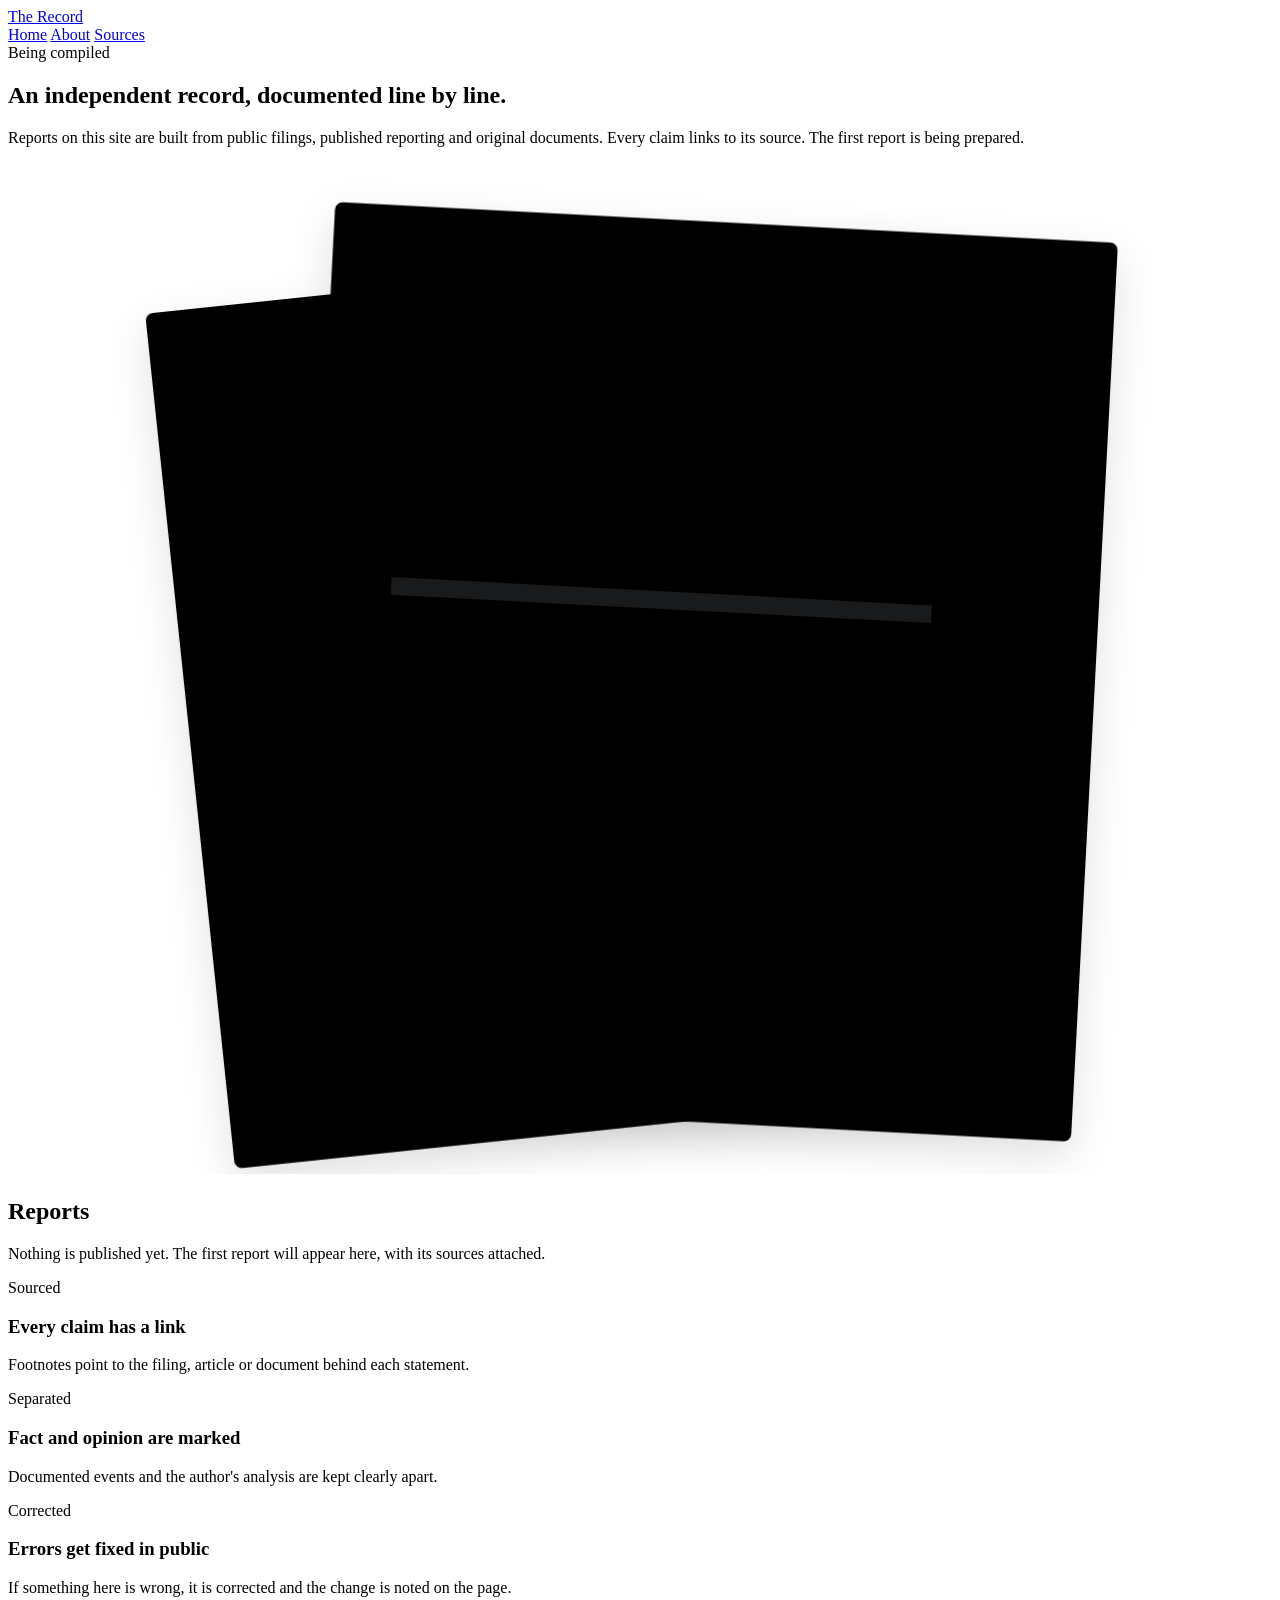
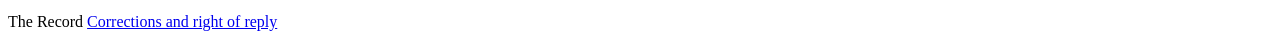
==== index.html @ 5d015548 "Create initial index.html with basic layout Initial HTML structure for the site, including header, m" ====
<!DOCTYPE html>
<html lang="en">
<head>
<meta charset="utf-8">
<meta name="viewport" content="width=device-width, initial-scale=1">
<title>The Record</title>
<meta name="description" content="An independent, sourced record. The first report is being prepared.">
<link rel="preconnect" href="https://fonts.googleapis.com">
<link rel="preconnect" href="https://fonts.gstatic.com" crossorigin>
<link href="https://fonts.googleapis.com/css2?family=Archivo:wdth,wght@62..125,600..800&family=Source+Serif+4:ital,opsz,wght@0,8..60,400;0,8..60,600;1,8..60,400&display=swap" rel="stylesheet">
<link rel="stylesheet" href="style.css">
</head>
<body>
<!-- SITE NAME: change "The Record" here, in <title>, and on every page -->
<header class="top"><div class="wrap">
  <a class="brand" href="index.html"><i aria-hidden="true"></i>The Record</a>
  <nav aria-label="Main">
    <a href="index.html" aria-current="page">Home</a>
    <a href="about.html">About</a>
    <a href="sources.html">Sources</a>
  </nav>
</div></header>

<main>
<section class="hero"><div class="wrap">
  <div>
    <span class="status"><b aria-hidden="true"></b>Being compiled</span>
    <h1>An independent record, documented line by line.</h1>
    <p class="lede">Reports on this site are built from public filings, published reporting and original documents. Every claim links to its source. The first report is being prepared.</p>
  </div>
  <div class="fig" aria-hidden="true">
    <svg viewBox="0 0 500 400" role="presentation">
      <defs><filter id="sh" x="-10%" y="-10%" width="130%" height="130%"><feDropShadow dx="0" dy="6" stdDeviation="8" flood-opacity=".12"/></filter></defs>
      <g transform="rotate(-6 250 200)"><rect class="sheet" x="70" y="40" width="300" height="340" rx="3" filter="url(#sh)"/></g>
      <g transform="rotate(3 250 200)"><rect class="sheet" x="120" y="22" width="310" height="356" rx="3" filter="url(#sh)"/>
        <rect class="ln" x="150" y="56" width="140" height="14"/>
        <rect class="ln" x="150" y="96" width="250" height="7"/><rect class="ln" x="150" y="114" width="232" height="7"/>
        <rect class="rd" x="150" y="132" width="120" height="9"/><rect class="ln" x="278" y="133" width="110" height="7"/>
        <rect class="ln" x="150" y="150" width="244" height="7"/>
        <rect class="hl" x="146" y="164" width="226" height="17"/><rect x="150" y="169" width="214" height="7" fill="#1d1f22" opacity=".85"/>
        <rect class="ln" x="150" y="190" width="238" height="7"/><rect class="rd" x="150" y="208" width="190" height="9"/>
        <rect class="ln" x="150" y="226" width="250" height="7"/><rect class="ln" x="150" y="244" width="200" height="7"/>
        <rect class="ln" x="150" y="276" width="250" height="7"/><rect class="rd" x="246" y="293" width="150" height="9"/><rect class="ln" x="150" y="294" width="88" height="7"/>
        <rect class="ln" x="150" y="312" width="226" height="7"/><rect class="ln" x="150" y="330" width="160" height="7"/>
      </g>
    </svg>
  </div>
</div></section>

<section class="band" id="reports"><div class="wrap"><div class="read">
  <h2>Reports</h2>
  <!-- POSTS: when a report is published, delete the "empty" block and add an <li> to the list, newest first.
  <ul class="posts">
    <li><time datetime="2026-12-01">1 Dec 2026</time><div><h3><a href="posts/first-report.html">Report title</a></h3><p>One-sentence summary.</p></div></li>
  </ul>
  -->
  <div class="empty">
    <div class="bars" aria-hidden="true"><span style="width:92%"></span><span style="width:74%"></span><span style="width:58%"></span></div>
    <p>Nothing is published yet. The first report will appear here, with its sources attached.</p>
  </div>
</div></div></section>

<section class="band alt"><div class="wrap">
  <div class="cols">
    <div><span class="label">Sourced</span><h3>Every claim has a link</h3><p>Footnotes point to the filing, article or document behind each statement.</p></div>
    <div><span class="label">Separated</span><h3>Fact and opinion are marked</h3><p>Documented events and the author's analysis are kept clearly apart.</p></div>
    <div><span class="label">Corrected</span><h3>Errors get fixed in public</h3><p>If something here is wrong, it is corrected and the change is noted on the page.</p></div>
  </div>
</div></section>
</main>

<footer class="foot"><div class="wrap">
  <span>The Record</span>
  <span><a href="about.html#corrections">Corrections and right of reply</a></span>
</div></footer>
</body>
</html>
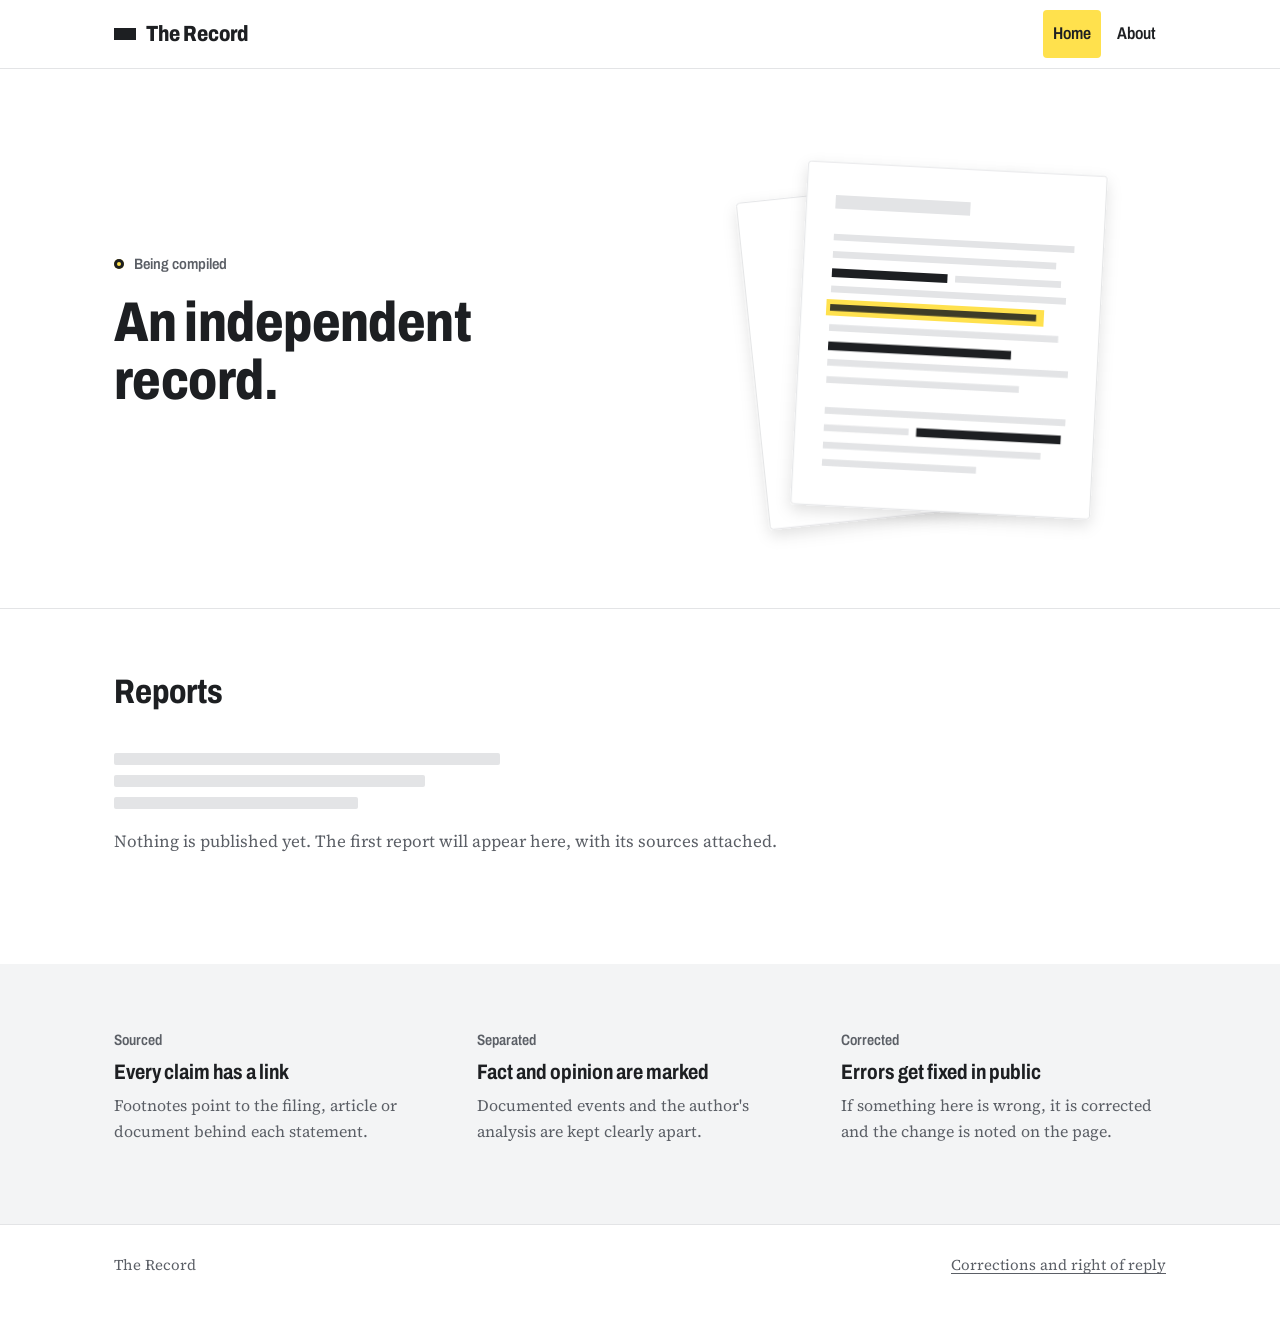
==== commit 87cc7a56: "Update index.html by removing Sources link and editing text Removed the 'Sources' link and updated t" ====
--- a/index.html
+++ b/index.html
@@ -17,7 +17,6 @@
   <nav aria-label="Main">
     <a href="index.html" aria-current="page">Home</a>
     <a href="about.html">About</a>
-    <a href="sources.html">Sources</a>
   </nav>
 </div></header>
 
@@ -25,8 +24,7 @@
 <section class="hero"><div class="wrap">
   <div>
     <span class="status"><b aria-hidden="true"></b>Being compiled</span>
-    <h1>An independent record, documented line by line.</h1>
-    <p class="lede">Reports on this site are built from public filings, published reporting and original documents. Every claim links to its source. The first report is being prepared.</p>
+    <h1>An independent record.</h1>
   </div>
   <div class="fig" aria-hidden="true">
     <svg viewBox="0 0 500 400" role="presentation">
--- a/style.css
+++ b/style.css
@@ -0,0 +1,101 @@
+/*
+VOICE: calm, exact, documentary. A record, not a rant.
+IDEA: a case file being compiled — pages with redaction bars and one highlighted line.
+PICTURE: a stack of drawn document sheets; bars mark what's not yet published.
+COLOUR and TYPE: white ground, graphite ink, highlighter yellow for the one thing that matters. Archivo (condensed) for titles, Source Serif 4 for reading.
+LAYOUT: one centred reading column; full-width bands; a single-row nav that wraps.
+*/
+:root{
+  color-scheme:light dark;
+  --bg:light-dark(#ffffff,#16181b);
+  --ink:light-dark(#1d1f22,#e9e9e6);
+  --soft:light-dark(#5b5f66,#a4a8ae);
+  --rule:light-dark(#e3e4e6,#2c2f34);
+  --panel:light-dark(#f3f4f5,#1e2125);
+  --mark:#ffe14d;
+  --bar:light-dark(#1d1f22,#e9e9e6);
+  --sheet:light-dark(#ffffff,#24272c);
+}
+:root[data-theme=light]{color-scheme:light}
+:root[data-theme=dark]{color-scheme:dark}
+*{box-sizing:border-box;min-width:0}
+html{scroll-padding-top:72px}
+body{margin:0;background:var(--bg);color:var(--ink);font:17px/1.65 "Source Serif 4",Georgia,serif;overflow-x:clip}
+a{color:inherit;text-decoration-thickness:1px;text-underline-offset:3px}
+a:hover{text-decoration-color:var(--mark);text-decoration-thickness:3px}
+a:focus-visible,button:focus-visible{outline:3px solid var(--mark);outline-offset:3px;border-radius:2px}
+.wrap{max-width:1180px;margin:0 auto;padding:0 max(5vw,16px)}
+.read{max-width:680px}
+h1,h2,h3,.brand,nav,.label{font-family:"Archivo","Arial Narrow",system-ui,sans-serif;font-stretch:80%}
+h1{font-size:clamp(36px,6vw,56px);line-height:1.04;font-weight:800;margin:0 0 18px;text-wrap:balance;letter-spacing:-.01em}
+h2{font-size:clamp(26px,3.4vw,34px);line-height:1.1;font-weight:750;margin:0 0 14px;text-wrap:balance}
+h3{font-size:21px;line-height:1.2;font-weight:700;margin:0 0 6px}
+p{margin:0 0 1em}
+.lede{font-size:clamp(18px,2vw,21px);color:var(--soft);max-width:34em}
+mark{background:linear-gradient(transparent 12%,var(--mark) 12%,var(--mark) 88%,transparent 88%);color:#1d1f22;padding:0 .15em}
+
+/* header */
+.top{border-bottom:1px solid var(--rule);background:var(--bg)}
+.top .wrap{display:flex;flex-wrap:wrap;align-items:center;justify-content:space-between;gap:8px 24px;min-height:64px;padding-block:10px}
+.brand{font-size:22px;font-weight:800;text-decoration:none;display:flex;align-items:center;gap:10px}
+.brand i{display:inline-block;width:22px;height:12px;background:var(--bar)}
+nav{display:flex;flex-wrap:wrap;gap:4px 6px;font-size:17px;font-weight:600}
+nav a{text-decoration:none;padding:10px 10px;border-radius:4px}
+nav a[aria-current]{background:var(--mark);color:#1d1f22}
+
+/* hero */
+.hero{padding:clamp(36px,6vw,84px) 0}
+.hero .wrap{display:grid;grid-template-columns:minmax(0,1.05fr) minmax(0,1fr);gap:clamp(24px,5vw,72px);align-items:center}
+.status{display:inline-flex;align-items:center;gap:10px;font:600 15px/1 "Archivo",system-ui,sans-serif;font-stretch:85%;color:var(--soft);margin-bottom:22px}
+.status b{width:10px;height:10px;border-radius:50%;background:var(--mark);box-shadow:0 0 0 3px light-dark(#1d1f22,#e9e9e6) inset}
+.fig{position:relative;aspect-ratio:5/4;width:100%}
+.fig svg{position:absolute;inset:0;width:100%;height:100%;overflow:visible}
+.sheet{fill:var(--sheet);stroke:var(--rule)}
+.ln{fill:var(--rule)}
+.rd{fill:var(--bar)}
+.hl{fill:var(--mark);transform-box:fill-box;transform-origin:left;animation:sweep 1.1s .5s cubic-bezier(.6,0,.2,1) both}
+@keyframes sweep{from{transform:scaleX(0)}to{transform:scaleX(1)}}
+@media(prefers-reduced-motion:reduce){.hl{animation:none}}
+
+/* bands */
+.band{padding:clamp(36px,5vw,72px) 0;border-top:1px solid var(--rule)}
+.band.alt{background:var(--panel);border-top:0}
+.cols{display:grid;grid-template-columns:repeat(3,minmax(0,1fr));gap:clamp(20px,3vw,40px)}
+.cols p{color:var(--soft);font-size:16px}
+.label{font-size:15px;font-weight:600;color:var(--soft);margin-bottom:8px;display:block}
+
+/* posts list */
+.posts{list-style:none;margin:0;padding:0;border-top:2px solid var(--ink)}
+.posts li{border-bottom:1px solid var(--rule);padding:22px 0;display:grid;grid-template-columns:9em minmax(0,1fr);gap:8px 24px}
+.posts time{font:600 15px/1.6 "Archivo",system-ui,sans-serif;font-stretch:85%;color:var(--soft);white-space:nowrap}
+.posts p{color:var(--soft);margin:0}
+.empty{padding:28px 0;color:var(--soft)}
+.empty .bars{display:grid;gap:10px;margin-bottom:18px;max-width:420px}
+.empty .bars span{height:12px;background:var(--rule);border-radius:2px}
+
+/* article */
+.article{padding:clamp(32px,5vw,64px) 0}
+.meta{font:600 15px/1.5 "Archivo",system-ui,sans-serif;font-stretch:85%;color:var(--soft);margin-bottom:28px}
+.article h2{margin-top:1.6em}
+.article blockquote{margin:1.4em 0;padding:4px 0 4px 20px;border-left:4px solid var(--mark);font-size:19px}
+.article figure{margin:1.6em 0}
+.article figcaption{font-size:14px;color:var(--soft);margin-top:6px}
+.article img{max-width:100%;height:auto;display:block}
+sup a{text-decoration:none;font-family:"Archivo",system-ui,sans-serif;font-weight:700;padding:0 2px}
+.notes{font-size:15px;color:var(--soft);border-top:1px solid var(--rule);padding-top:18px;margin-top:2.4em}
+.notes li{margin-bottom:8px;overflow-wrap:anywhere}
+.note-box{background:var(--panel);padding:16px 18px;border-radius:4px;font-size:15px;color:var(--soft);margin-bottom:28px}
+
+/* footer */
+.foot{border-top:1px solid var(--rule);padding:28px 0 40px;font-size:15px;color:var(--soft)}
+.foot .wrap{display:flex;flex-wrap:wrap;justify-content:space-between;gap:12px 24px}
+
+@media(max-width:800px){
+  .hero .wrap{grid-template-columns:minmax(0,1fr)}
+  .fig{max-width:460px}
+  .cols{grid-template-columns:minmax(0,1fr)}
+}
+@media(max-width:600px){
+  .posts li{grid-template-columns:minmax(0,1fr)}
+  nav{font-size:16px}
+}
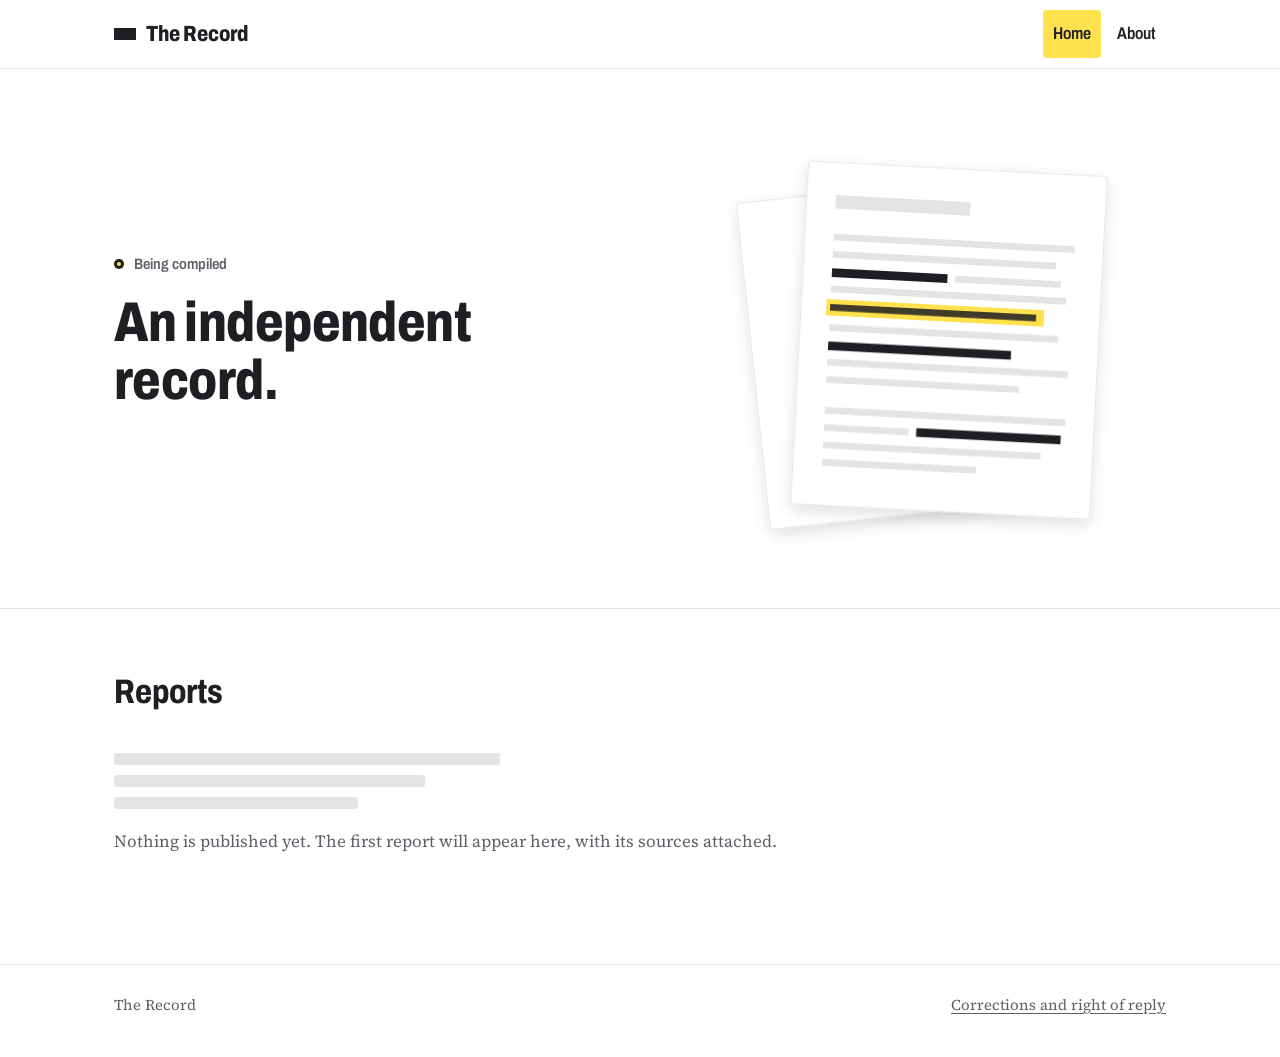
==== commit b17a76ea: "Remove claims sourcing and correction section Removed the section detailing sourcing, separation, an" ====
--- a/index.html
+++ b/index.html
@@ -58,13 +58,6 @@
   </div>
 </div></div></section>
 
-<section class="band alt"><div class="wrap">
-  <div class="cols">
-    <div><span class="label">Sourced</span><h3>Every claim has a link</h3><p>Footnotes point to the filing, article or document behind each statement.</p></div>
-    <div><span class="label">Separated</span><h3>Fact and opinion are marked</h3><p>Documented events and the author's analysis are kept clearly apart.</p></div>
-    <div><span class="label">Corrected</span><h3>Errors get fixed in public</h3><p>If something here is wrong, it is corrected and the change is noted on the page.</p></div>
-  </div>
-</div></section>
 </main>
 
 <footer class="foot"><div class="wrap">
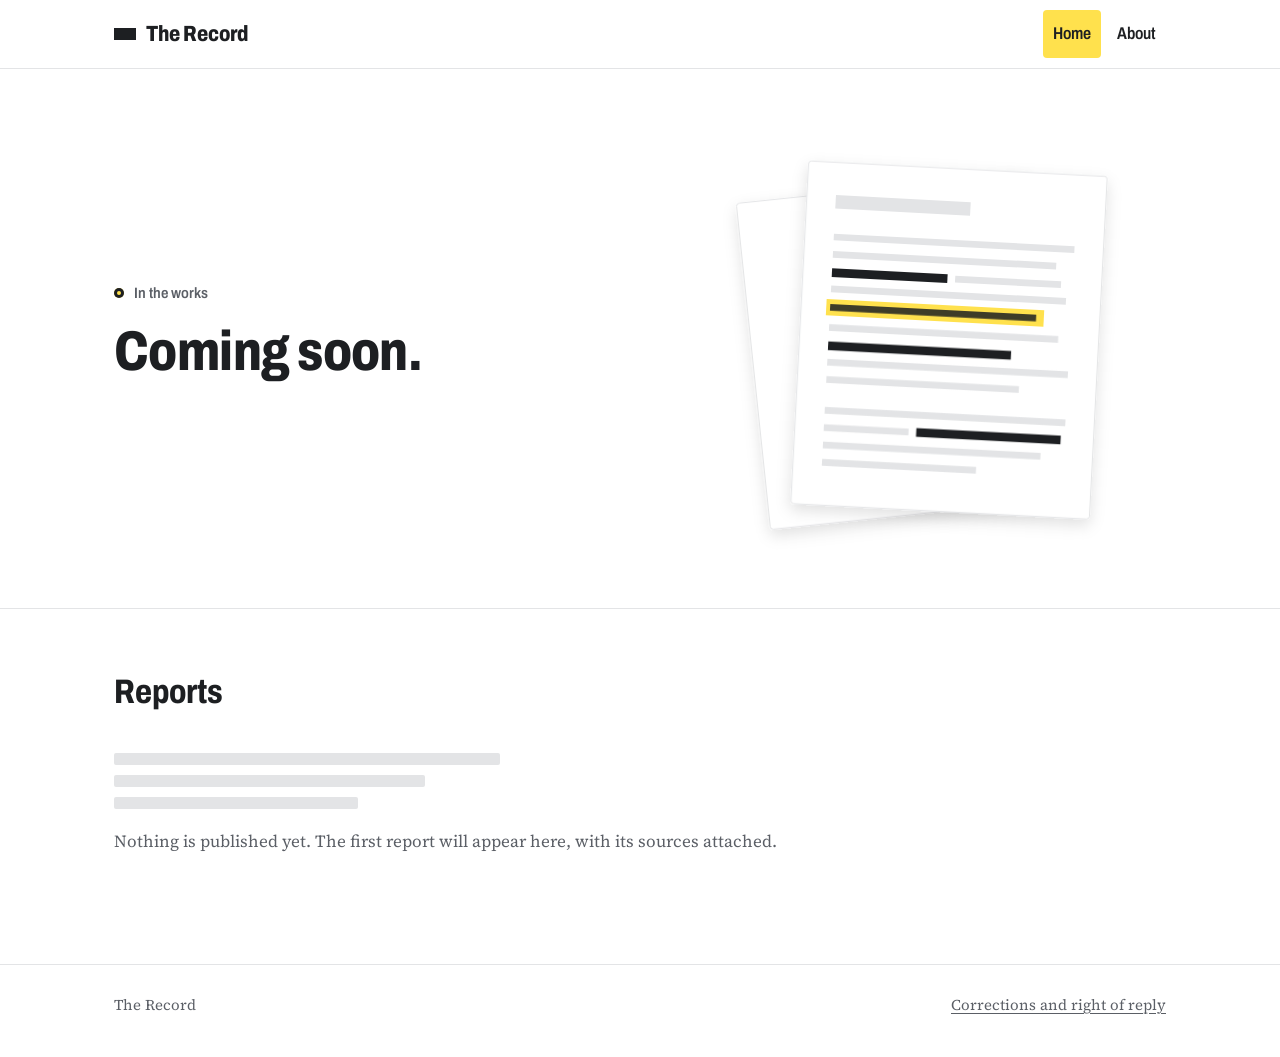
==== commit 4db39f43: "Update status message and heading in index.html" ====
--- a/index.html
+++ b/index.html
@@ -23,8 +23,8 @@
 <main>
 <section class="hero"><div class="wrap">
   <div>
-    <span class="status"><b aria-hidden="true"></b>Being compiled</span>
-    <h1>An independent record.</h1>
+    <span class="status"><b aria-hidden="true"></b>In the works</span>
+    <h1>Coming soon.</h1>
   </div>
   <div class="fig" aria-hidden="true">
     <svg viewBox="0 0 500 400" role="presentation">
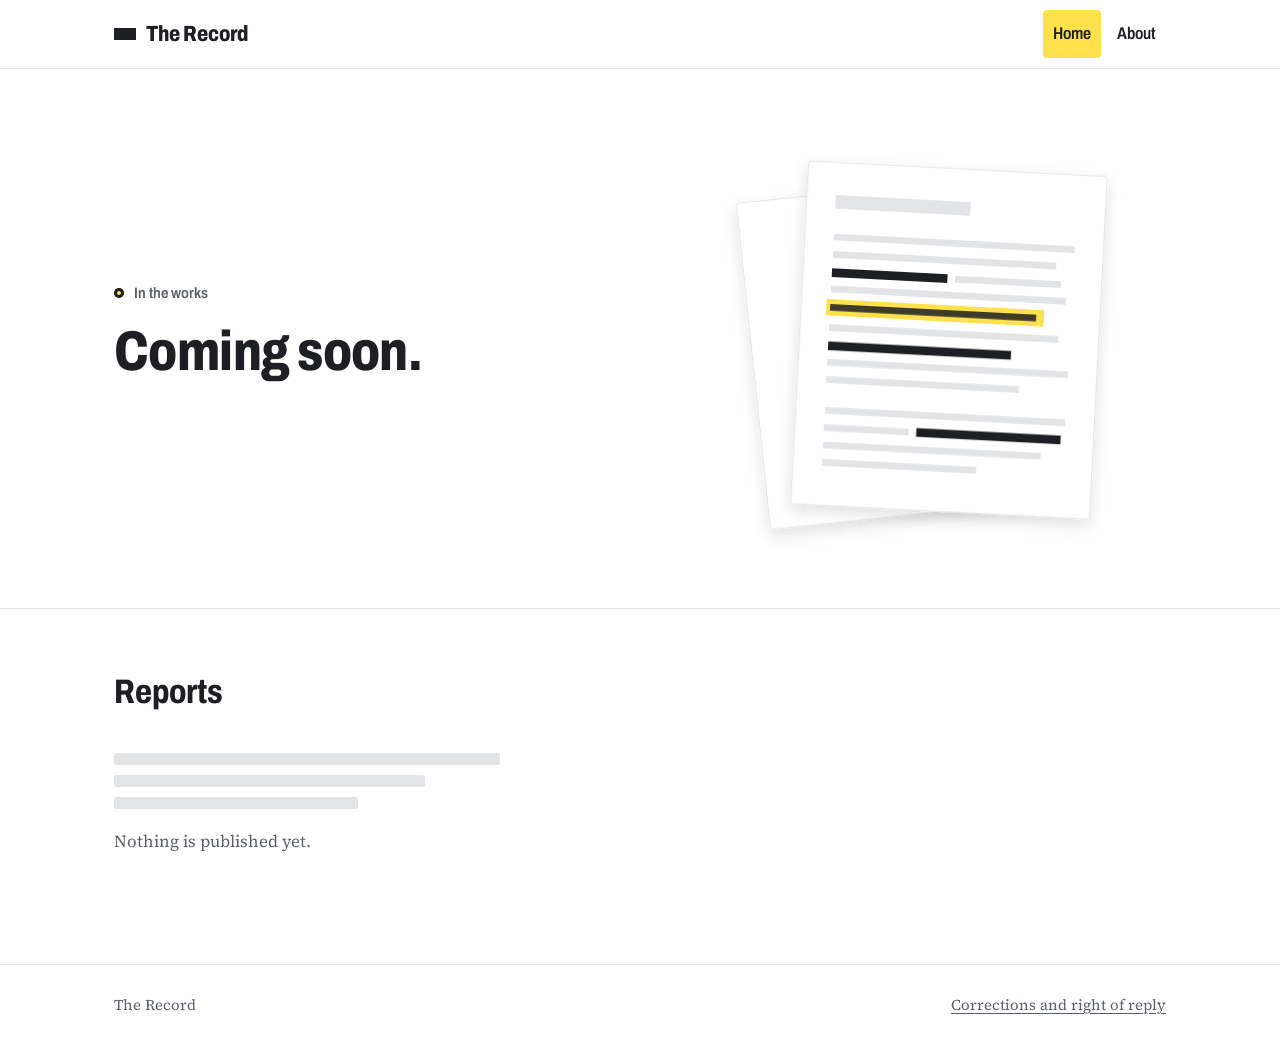
==== commit 9658ca1b: "Update meta description and content message" ====
--- a/index.html
+++ b/index.html
@@ -4,7 +4,7 @@
 <meta charset="utf-8">
 <meta name="viewport" content="width=device-width, initial-scale=1">
 <title>The Record</title>
-<meta name="description" content="An independent, sourced record. The first report is being prepared.">
+<meta name="description" content="Coming soon.">
 <link rel="preconnect" href="https://fonts.googleapis.com">
 <link rel="preconnect" href="https://fonts.gstatic.com" crossorigin>
 <link href="https://fonts.googleapis.com/css2?family=Archivo:wdth,wght@62..125,600..800&family=Source+Serif+4:ital,opsz,wght@0,8..60,400;0,8..60,600;1,8..60,400&display=swap" rel="stylesheet">
@@ -54,7 +54,7 @@
   -->
   <div class="empty">
     <div class="bars" aria-hidden="true"><span style="width:92%"></span><span style="width:74%"></span><span style="width:58%"></span></div>
-    <p>Nothing is published yet. The first report will appear here, with its sources attached.</p>
+    <p>Nothing is published yet.</p>
   </div>
 </div></div></section>
 
